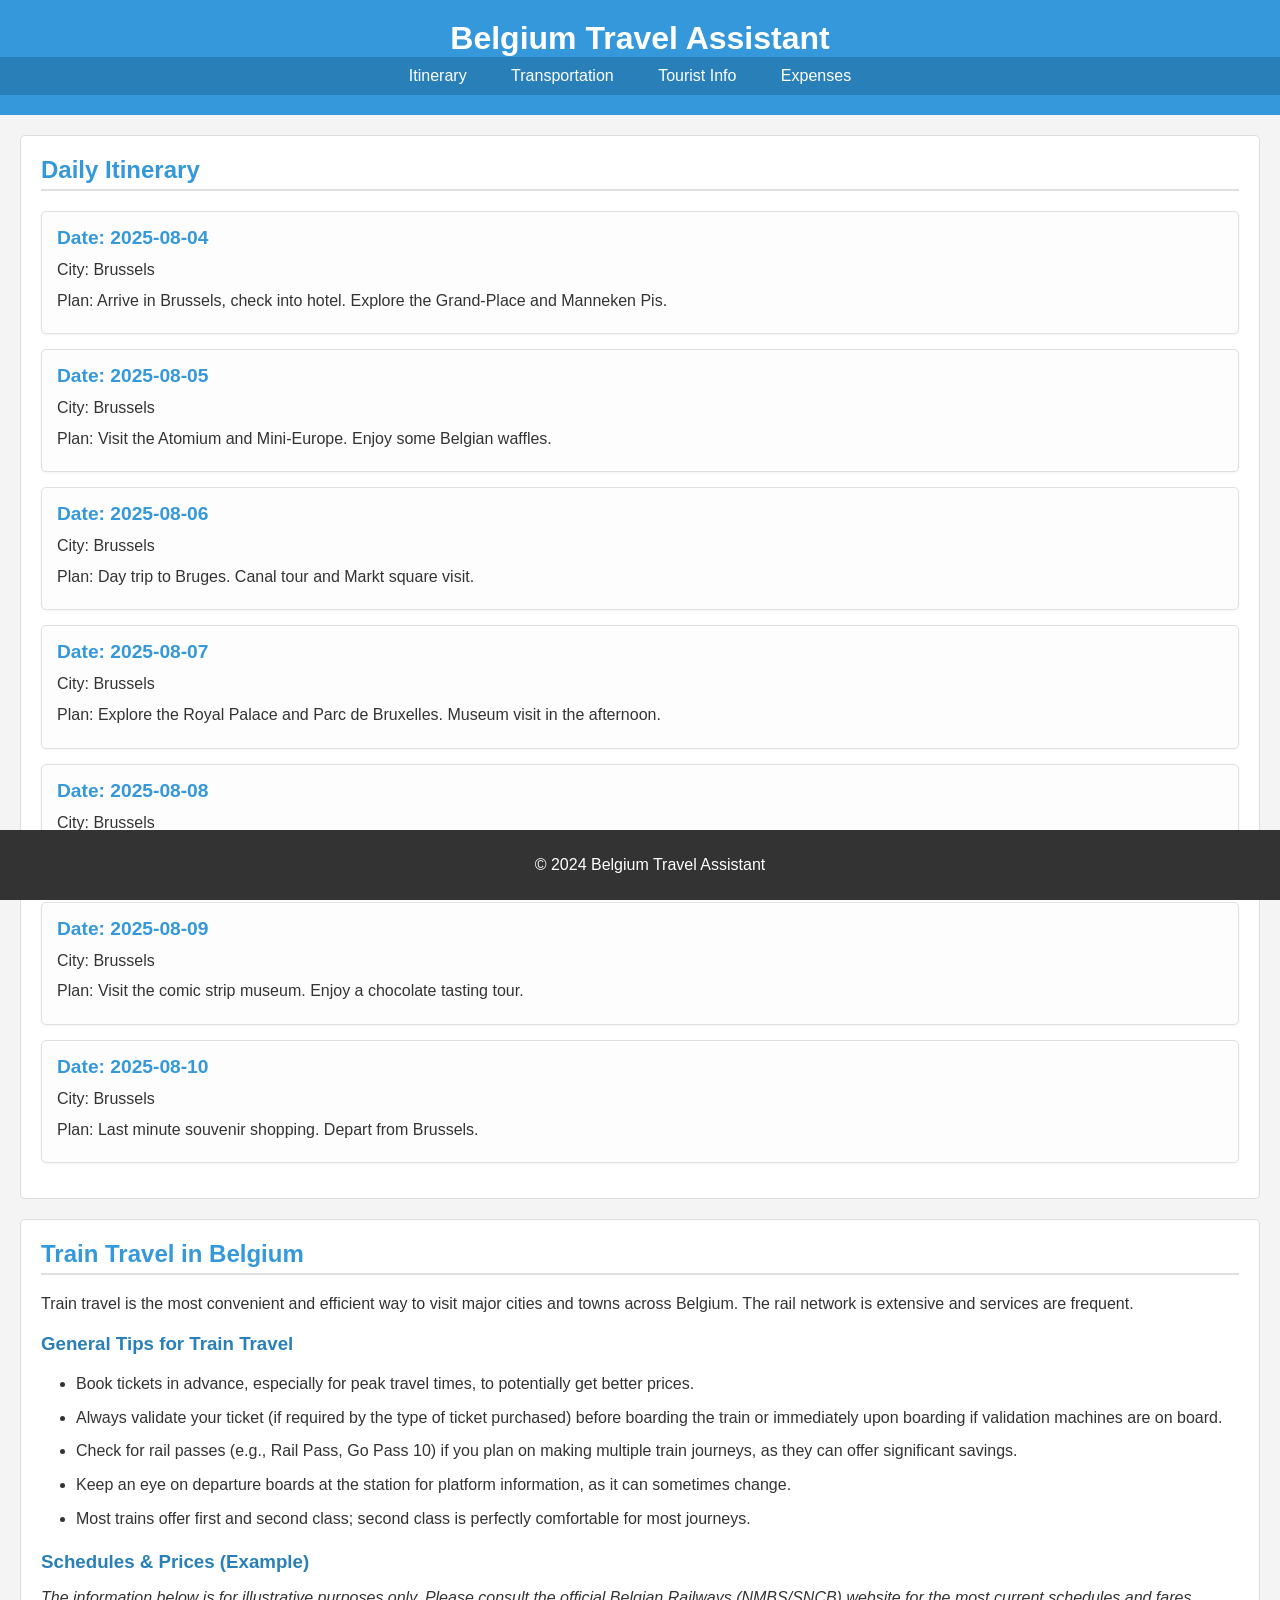
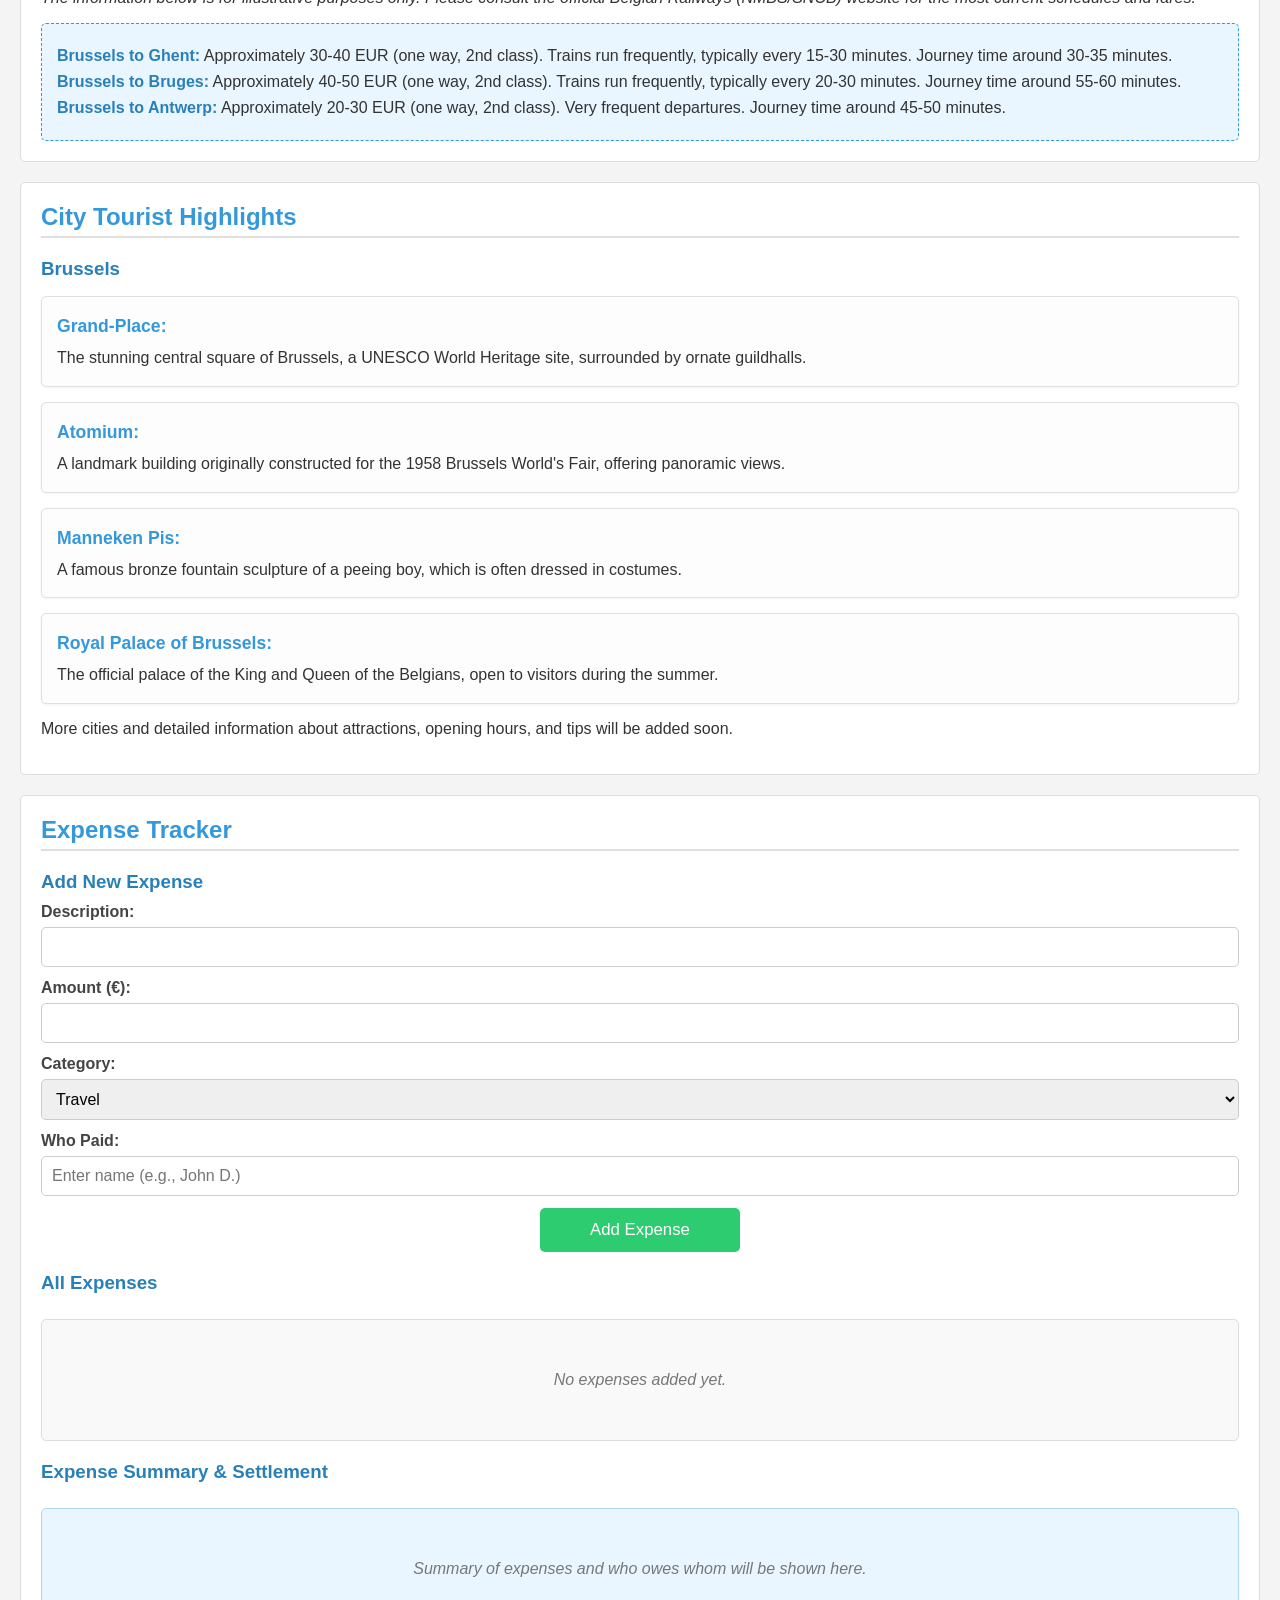
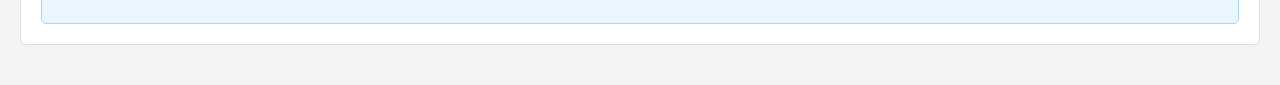
==== index.html @ 1b954955 "feat: Create initial Belgium travel assistant application This commit introduces a complete single-p" ====
<!DOCTYPE html>
<html lang="en">
<head>
    <meta charset="UTF-8">
    <meta name="viewport" content="width=device-width, initial-scale=1.0">
    <title>Belgium Travel Assistant</title>
    <link rel="stylesheet" href="style.css">
</head>
<body>
    <header>
        <h1>Belgium Travel Assistant</h1>
        <nav>
            <ul>
                <li><a href="#itinerary">Itinerary</a></li>
                <li><a href="#transportation">Transportation</a></li>
                <li><a href="#tourist-info">Tourist Info</a></li>
                <li><a href="#expenses">Expenses</a></li>
            </ul>
        </nav>
    </header>

    <main>
        <section id="itinerary">
            <h2>Daily Itinerary</h2>
            <div id="itinerary-content" aria-live="polite">
                <!-- Itinerary will be loaded here by JavaScript -->
            </div>
            <!-- <p>Placeholder for itinerary details.</p> -->
        </section>

        <section id="transportation">
            <h2>Train Travel in Belgium</h2>
            <p>Train travel is the most convenient and efficient way to visit major cities and towns across Belgium. The rail network is extensive and services are frequent.</p>

            <article>
                <h3>General Tips for Train Travel</h3>
                <ul>
                    <li>Book tickets in advance, especially for peak travel times, to potentially get better prices.</li>
                    <li>Always validate your ticket (if required by the type of ticket purchased) before boarding the train or immediately upon boarding if validation machines are on board.</li>
                    <li>Check for rail passes (e.g., Rail Pass, Go Pass 10) if you plan on making multiple train journeys, as they can offer significant savings.</li>
                    <li>Keep an eye on departure boards at the station for platform information, as it can sometimes change.</li>
                    <li>Most trains offer first and second class; second class is perfectly comfortable for most journeys.</li>
                </ul>
            </article>

            <article>
                <h3>Schedules & Prices (Example)</h3>
                <p><em>The information below is for illustrative purposes only. Please consult the official Belgian Railways (NMBS/SNCB) website for the most current schedules and fares.</em></p>
                <div class="example-schedule">
                    <p><strong>Brussels to Ghent:</strong> Approximately 30-40 EUR (one way, 2nd class). Trains run frequently, typically every 15-30 minutes. Journey time around 30-35 minutes.</p>
                    <p><strong>Brussels to Bruges:</strong> Approximately 40-50 EUR (one way, 2nd class). Trains run frequently, typically every 20-30 minutes. Journey time around 55-60 minutes.</p>
                    <p><strong>Brussels to Antwerp:</strong> Approximately 20-30 EUR (one way, 2nd class). Very frequent departures. Journey time around 45-50 minutes.</p>
                </div>
            </article>
        </section>

        <section id="tourist-info">
            <h2>City Tourist Highlights</h2>

            <article>
                <h3>Brussels</h3>
                <ul class="attractions-list">
                    <li><strong>Grand-Place:</strong> The stunning central square of Brussels, a UNESCO World Heritage site, surrounded by ornate guildhalls.</li>
                    <li><strong>Atomium:</strong> A landmark building originally constructed for the 1958 Brussels World's Fair, offering panoramic views.</li>
                    <li><strong>Manneken Pis:</strong> A famous bronze fountain sculpture of a peeing boy, which is often dressed in costumes.</li>
                    <li><strong>Royal Palace of Brussels:</strong> The official palace of the King and Queen of the Belgians, open to visitors during the summer.</li>
                </ul>
            </article>

            <p>More cities and detailed information about attractions, opening hours, and tips will be added soon.</p>
        </section>

        <section id="expenses">
            <h2>Expense Tracker</h2>

            <article>
                <h3>Add New Expense</h3>
                <form id="expense-form">
                    <div>
                        <label for="expense-description">Description:</label>
                        <input type="text" id="expense-description" name="expense-description" required>
                    </div>
                    <div>
                        <label for="expense-amount">Amount (&euro;):</label>
                        <input type="number" id="expense-amount" name="expense-amount" required step="0.01" min="0.01">
                    </div>
                    <div>
                        <label for="expense-category">Category:</label>
                        <select id="expense-category" name="expense-category">
                            <option value="Travel">Travel</option>
                            <option value="Meals">Meals</option>
                            <option value="Tickets">Tickets & Entry Fees</option>
                            <option value="Accommodation">Accommodation</option>
                            <option value="Souvenirs">Souvenirs</option>
                            <option value="Other">Other</option>
                        </select>
                    </div>
                    <div>
                        <label for="expense-paid-by">Who Paid:</label>
                        <input type="text" id="expense-paid-by" name="expense-paid-by" placeholder="Enter name (e.g., John D.)" required>
                    </div>
                    <button type="submit">Add Expense</button>
                </form>
            </article>

            <article>
                <h3>All Expenses</h3>
                <div id="expense-list" aria-live="polite">
                    <p>No expenses added yet.</p>
                    <!-- Expenses will be listed here by JavaScript -->
                </div>
            </article>

            <article>
                <h3>Expense Summary & Settlement</h3>
                <div id="expense-summary" aria-live="polite">
                    <p>Summary of expenses and who owes whom will be shown here.</p>
                    <!-- Summary will be calculated and displayed here by JavaScript -->
                </div>
            </article>
        </section>
    </main>

    <footer>
        <p>&copy; 2024 Belgium Travel Assistant</p>
    </footer>
    <script src="script.js" defer></script>
</body>
</html>
---- style.css ----
/* Basic styling for the Belgium Travel Assistant */

body {
    background-color: #f4f4f4;
    font-family: Arial, Helvetica, sans-serif;
    color: #333;
    margin: 0;
    padding: 0;
}

header {
    background-color: #3498db; /* A shade of blue */
    color: white;
    padding: 20px 0;
    text-align: center;
}

header h1 {
    margin: 0;
}

nav {
    background-color: #2980b9; /* A darker shade of blue */
    padding: 10px 0;
    text-align: center;
}

nav ul {
    list-style-type: none;
    margin: 0;
    padding: 0;
}

nav ul li {
    display: inline;
    margin-right: 20px;
}

nav ul li a {
    color: white;
    text-decoration: none;
    padding: 5px 10px;
}

nav ul li a:hover {
    background-color: #3498db;
    border-radius: 5px;
}

main {
    padding: 20px;
}

section {
    background-color: white;
    border: 1px solid #ddd;
    padding: 20px;
    margin-bottom: 20px;
    border-radius: 5px;
}

section h2 {
    color: #3498db;
    border-bottom: 2px solid #e0e0e0;
    padding-bottom: 5px;
    margin-top: 0; /* Remove default top margin for h2 in section */
}

section h3 {
    color: #2980b9; /* Slightly darker blue for sub-subheadings */
    margin-top: 20px;
    margin-bottom: 10px;
}

footer {
    text-align: center;
    padding: 10px;
    background-color: #333;
    color: white;
    position: fixed;
    bottom: 0;
    width: 100%;
}

/* =========================================
   Itinerary Section Styles
   ========================================= */

/* Styling for itinerary day (dynamically generated article) */
.itinerary-day { /* This class is applied to article elements by JS */
    border: 1px solid #e0e0e0;
    padding: 15px; /* Increased padding */
    margin-bottom: 15px; /* Increased margin */
    border-radius: 5px; /* Consistent with section radius */
    background-color: #fdfdfd; /* Slightly off-white */
    box-shadow: 0 1px 3px rgba(0,0,0,0.05); /* Subtle shadow */
}

.itinerary-day h3 { /* Date */
    color: #3498db; /* Theme blue */
    font-size: 1.2em; /* Slightly larger */
    margin-top: 0;
    margin-bottom: 8px; /* Space below date */
    border-bottom: none; /* Override general section h3 style if needed for this specific h3 */
}

.itinerary-day p { /* City and Description */
    margin: 5px 0;
    font-size: 1em; /* Standardized font size */
    line-height: 1.6; /* Improved readability */
}

/* =========================================
   Transportation Section Styles
   ========================================= */

#transportation ul { /* General tips list */
    list-style-type: disc;
    margin-left: 20px; /* Standard indent */
    padding-left: 15px; /* Padding for bullets */
}

#transportation ul li {
    margin-bottom: 8px;
    line-height: 1.6;
}

/* Example schedule box */
.example-schedule {
    background-color: #e9f5ff; /* Light blue background */
    border: 1px dashed #3498db; /* Dashed blue border */
    padding: 15px;
    margin-top: 15px; /* Consistent margin */
    border-radius: 5px; /* Consistent with section radius */
}

.example-schedule p {
    margin: 8px 0; /* More spacing for readability */
}

.example-schedule strong {
    color: #2980b9; /* Darker theme blue */
}

/* =========================================
   Tourist Information Section Styles
   ========================================= */

#tourist-info .attractions-list { /* UL element */
    list-style-type: none; /* Remove default bullets */
    padding-left: 0; /* Remove default padding */
}

/* Individual attraction item (LI element) */
#tourist-info .attractions-list li {
    background-color: #fdfdfd; /* Consistent with itinerary items */
    border: 1px solid #e0e0e0;
    padding: 15px; /* Increased padding */
    margin-bottom: 15px; /* Increased margin */
    border-radius: 5px; /* Consistent radius */
    line-height: 1.6;
    box-shadow: 0 1px 3px rgba(0,0,0,0.05); /* Subtle shadow */
}

#tourist-info .attractions-list li strong { /* Attraction name */
    color: #3498db; /* Theme blue for attraction names */
    display: block;
    margin-bottom: 5px;
    font-size: 1.1em; /* Slightly larger */
}

/* =========================================
   Expense Tracker Section Styles
   ========================================= */

/* Form styling */
#expense-form div { /* Wrapper for label + input */
    margin-bottom: 12px; /* Increased space between form fields */
}

#expense-form label {
    display: block;
    margin-bottom: 6px; /* Increased space below label */
    font-weight: bold;
    color: #444; /* Slightly darker for better contrast */
}

#expense-form input[type="text"],
#expense-form input[type="number"],
#expense-form select {
    width: 100%;
    padding: 10px;
    /* margin-bottom is handled by the parent div's margin-bottom */
    border: 1px solid #ccc;
    border-radius: 5px; /* Consistent radius */
    box-sizing: border-box;
    font-size: 1em;
}

#expense-form input[type="number"] {
    /* Specific for number input if needed, e.g. appearance for spinner */
}

#expense-form select {
    cursor: pointer;
}

#expense-form button[type="submit"] {
    background-color: #2ecc71; /* Green */
    color: white;
    padding: 12px 20px;
    border: none;
    border-radius: 5px; /* Consistent radius */
    cursor: pointer;
    font-size: 1.05em; /* Slightly larger */
    transition: background-color 0.2s ease-in-out;
    /* width: 100%; Full width handled by media query for smaller screens */
    display: block; /* Allows margin auto for centering if not full width */
    margin: 10px auto 0; /* Centering for larger screens, top margin */
    min-width: 200px; /* Minimum width for larger screens */
}

#expense-form button[type="submit"]:hover {
    background-color: #27ae60; /* Darker green */
}

/* Containers for expense list and summary (article > div) */
#expense-list, #expense-summary {
    padding: 15px;
    margin-top: 25px; /* Increased margin from form/previous section */
    border: 1px solid #ddd;
    border-radius: 5px; /* Consistent radius */
    background-color: #f9f9f9; /* Light grey background for these areas */
}

/* Placeholder text style (direct child p of the list/summary div) */
#expense-list > p:first-child,
#expense-summary > p:first-child {
    color: #777;
    font-style: italic;
    text-align: center; /* Center placeholder text */
    padding: 20px 0; /* Add some padding to placeholder */
}

/* Expense summary distinct styling */
#expense-summary {
    background-color: #e9f5ff; /* Light blue, distinct from list */
    border-color: #aed6f1; /* Softer blue for border */
}

/* Dynamically added expense items list (UL) */
.expenses-ul {
    list-style-type: none;
    padding-left: 0;
}

/* Individual expense item (LI) */
.expense-item { /* This class is applied to article elements (LI) by JS */
    background-color: #fff; /* White background for each item */
    border: 1px solid #e0e0e0;
    padding: 12px 15px; /* Adjusted padding */
    margin-bottom: 12px; /* Adjusted margin */
    border-radius: 5px; /* Consistent radius */
    display: flex;
    flex-direction: column; /* Stack header and body */
    box-shadow: 0 1px 3px rgba(0,0,0,0.05); /* Subtle shadow */
}

.expense-item:last-child {
    margin-bottom: 0; /* No margin for the last item in the list */
}

.expense-item-header {
    display: flex;
    justify-content: space-between; /* Puts description/category left, future buttons right */
    align-items: center; /* Vertically align items if they wrap */
    font-size: 1.05em; /* Slightly adjusted */
    margin-bottom: 8px; /* Space between header and body */
}

.expense-item-header .expense-description-category {
    flex-grow: 1; /* Allow text to take available space */
}
.expense-item-header .expense-description-category strong { /* Description */
    color: #333;
}
.expense-item-header .expense-description-category .category-tag { /* Category */
    font-size: 0.85em;
    color: #777;
    margin-left: 8px;
    background-color: #eee;
    padding: 2px 6px;
    border-radius: 3px;
}

/* Placeholder for delete button, not yet functional */
.expense-item-header .delete-btn-placeholder {
    background-color: #e74c3c;
    color: white;
    border: none;
    padding: 5px 8px;
    border-radius: 4px;
    font-size: 0.8em;
    cursor: pointer;
    margin-left: 10px; /* Space from the text content */
}
.expense-item-header .delete-btn-placeholder:hover {
    background-color: #c0392b;
}


.expense-item-body {
    display: flex;
    justify-content: space-between;
    font-size: 0.95em;
    color: #555;
}
.expense-item-body .amount { /* Amount span */
    font-weight: bold;
    color: #2c3e50; /* Darker, neutral color */
}
.expense-item-body .paid-by { /* Paid by span */
    /* Additional styling if needed */
}

/* Styling for summary section text elements */
#expense-summary p,
#expense-summary ul {
    margin-bottom: 10px; /* Consistent spacing for text blocks */
}
#expense-summary strong { /* General strong tags in summary, e.g., "Overall Total Expenses:" */
    color: #2980b9; /* Darker theme blue */
}

#expense-summary ul { /* Lists within summary (payers, settlement) */
    list-style-type: disc; /* Use disc for payer list and settlement */
    margin-left: 20px;
    padding-left: 15px; /* Padding for bullets */
}

#expense-summary ul li {
    margin-bottom: 6px; /* Spacing for list items */
}

.owed-amount {
    color: #27ae60; /* Green for owed */
    font-weight: bold;
}

/* =========================================
   General Element Styling (Body, Footer)
   ========================================= */
/* Basic body styling is at the top */
/* Footer styling is near the end */

/* =========================================
   Header and Navigation
   ========================================= */
/* Header and Nav styling are near the top */

/* =========================================
   Main Content & Sections
   ========================================= */
/* Main and Section general styling */

/* =========================================
   Media Queries for Basic Responsiveness
   ========================================= */

@media (max-width: 768px) {
    header h1 {
        font-size: 1.8em;
    }

    nav {
        padding: 10px;
    }

    nav ul li {
        display: block; /* Stack navigation links vertically */
        margin-right: 0;
        margin-bottom: 5px;
    }

    nav ul li a {
        display: block; /* Make links take full width for easier tapping */
        padding: 8px;
    }

    section {
        padding: 15px;
        margin-bottom: 15px;
    }

    #expense-form input[type="text"],
    #expense-form input[type="number"],
    #expense-form select,
    #expense-form button[type="submit"] {
        padding: 12px; /* Slightly larger padding for touch */
        font-size: 1em; /* Ensure font size is not too small on mobile */
    }

    #expense-form button[type="submit"] {
        width: 100%; /* Make button full width */
        margin-top: 10px; /* Add some space above full-width button */
    }

    /* Adjust flex direction for stacked items on mobile */
    .itinerary-day,
    .expense-item {
        flex-direction: column;
    }
    .expense-item-header,
    .expense-item-body {
        flex-direction: column; /* Stack content within expense items */
        align-items: flex-start;
    }

    .expense-item-header strong,
    .expense-item-body span,
    .itinerary-day h3,
    .itinerary-day p {
        margin-bottom: 5px; /* Space out stacked items */
    }
    .expense-item-header .expense-description-category .category-tag {
        display: inline-block;
        margin-top: 4px;
    }
}

@media (max-width: 480px) {
    body {
        font-size: 15px; /* Slightly smaller base font for very small devices */
    }

    header h1 {
        font-size: 1.5em;
    }

    section h2 {
        font-size: 1.3em;
    }

    section h3 {
        font-size: 1.1em;
    }

    #expense-form button[type="submit"] {
        padding: 10px 15px;
    }
}

.owes-amount {
    color: #c0392b; /* Red for owes */
    font-weight: bold;
}
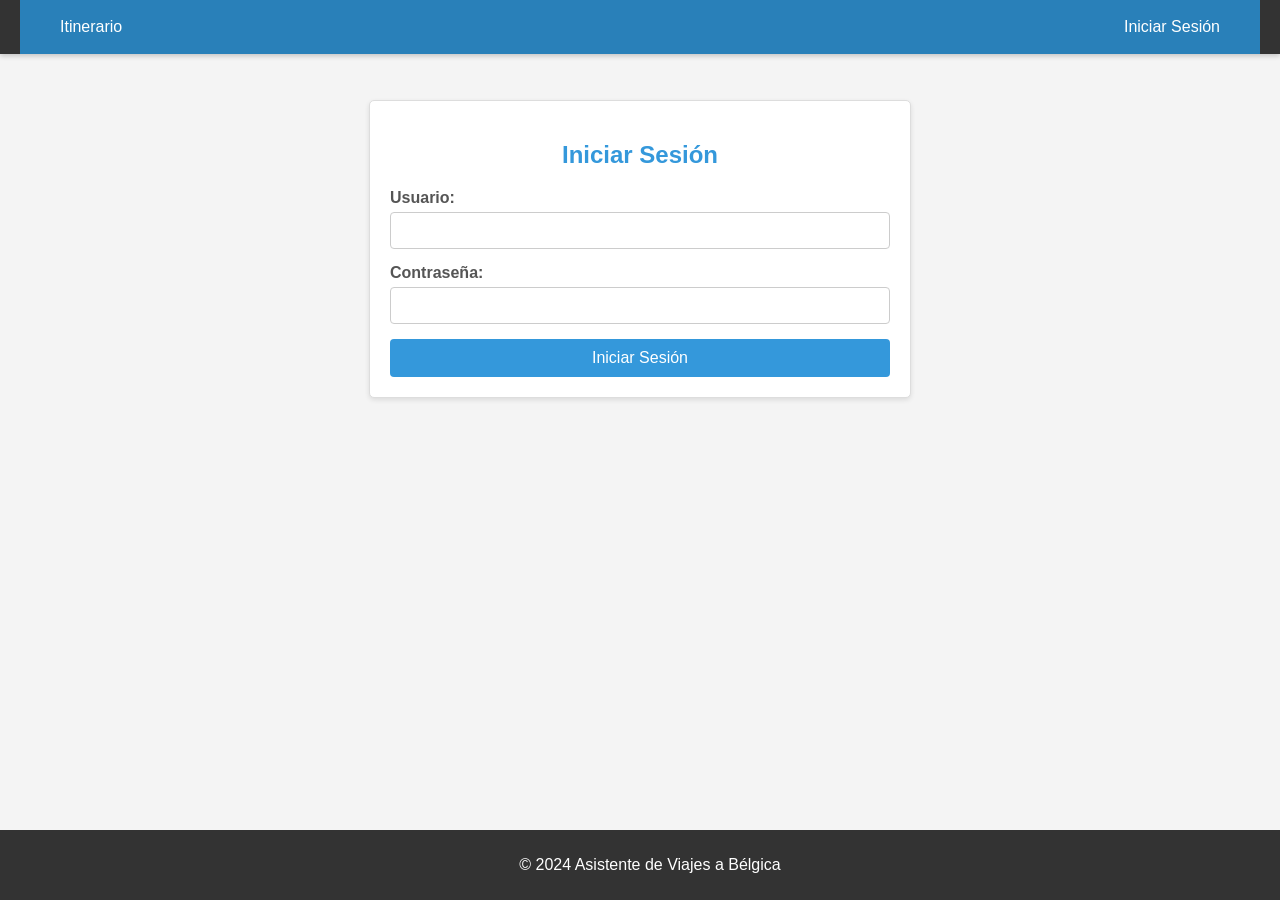
==== commit 460b1d4e: "feat: Implement comprehensive travel assistant features This commit introduces a major update to the" ====
--- a/index.html
+++ b/index.html
@@ -3,127 +3,82 @@
 <head>
     <meta charset="UTF-8">
     <meta name="viewport" content="width=device-width, initial-scale=1.0">
-    <title>Belgium Travel Assistant</title>
+    <title>Itinerario de Viaje a Bélgica</title>
     <link rel="stylesheet" href="style.css">
+    <script src="auth.js" defer></script>
 </head>
-<body>
+<body lang="es">
+    <div id="barra-navegacion-contenedor"></div>
+
     <header>
-        <h1>Belgium Travel Assistant</h1>
-        <nav>
-            <ul>
-                <li><a href="#itinerary">Itinerary</a></li>
-                <li><a href="#transportation">Transportation</a></li>
-                <li><a href="#tourist-info">Tourist Info</a></li>
-                <li><a href="#expenses">Expenses</a></li>
-            </ul>
-        </nav>
+        <h1>Asistente de Viajes a Bélgica</h1>
+        <!-- La navegación antigua se elimina/reemplaza por la dinámica -->
     </header>
 
     <main>
-        <section id="itinerary">
-            <h2>Daily Itinerary</h2>
-            <div id="itinerary-content" aria-live="polite">
-                <!-- Itinerary will be loaded here by JavaScript -->
+        <section id="contenido_itinerario_seccion">
+            <h2>Itinerario Diario</h2>
+            <div id="contenido_itinerario" aria-live="polite">
+                <!-- El itinerario se cargará aquí mediante JavaScript -->
             </div>
-            <!-- <p>Placeholder for itinerary details.</p> -->
         </section>
 
-        <section id="transportation">
-            <h2>Train Travel in Belgium</h2>
-            <p>Train travel is the most convenient and efficient way to visit major cities and towns across Belgium. The rail network is extensive and services are frequent.</p>
+        <section id="transporte_seccion">
+            <h2>Viajar en Tren por Bélgica</h2>
+            <p>Viajar en tren es la forma más cómoda y eficiente de visitar las principales ciudades y pueblos de Bélgica. La red ferroviaria es extensa y los servicios son frecuentes.</p>
 
             <article>
-                <h3>General Tips for Train Travel</h3>
+                <h3>Consejos Generales para Viajar en Tren</h3>
                 <ul>
-                    <li>Book tickets in advance, especially for peak travel times, to potentially get better prices.</li>
-                    <li>Always validate your ticket (if required by the type of ticket purchased) before boarding the train or immediately upon boarding if validation machines are on board.</li>
-                    <li>Check for rail passes (e.g., Rail Pass, Go Pass 10) if you plan on making multiple train journeys, as they can offer significant savings.</li>
-                    <li>Keep an eye on departure boards at the station for platform information, as it can sometimes change.</li>
-                    <li>Most trains offer first and second class; second class is perfectly comfortable for most journeys.</li>
+                    <li>Reserva los billetes con antelación, especialmente en temporada alta, para conseguir mejores precios.</li>
+                    <li>Valida siempre tu billete (si el tipo de billete lo requiere) antes de subir al tren o inmediatamente al subir si hay máquinas validadoras a bordo.</li>
+                    <li>Considera los pases de tren (por ejemplo, Rail Pass, Go Pass 10) si planeas hacer varios viajes, ya que pueden ofrecer ahorros significativos.</li>
+                    <li>Vigila los paneles de salidas en la estación para confirmar el andén, ya que a veces puede cambiar.</li>
+                    <li>La mayoría de los trenes ofrecen primera y segunda clase; la segunda clase es perfectamente cómoda para la mayoría de los trayectos.</li>
                 </ul>
             </article>
 
             <article>
-                <h3>Schedules & Prices (Example)</h3>
-                <p><em>The information below is for illustrative purposes only. Please consult the official Belgian Railways (NMBS/SNCB) website for the most current schedules and fares.</em></p>
-                <div class="example-schedule">
-                    <p><strong>Brussels to Ghent:</strong> Approximately 30-40 EUR (one way, 2nd class). Trains run frequently, typically every 15-30 minutes. Journey time around 30-35 minutes.</p>
-                    <p><strong>Brussels to Bruges:</strong> Approximately 40-50 EUR (one way, 2nd class). Trains run frequently, typically every 20-30 minutes. Journey time around 55-60 minutes.</p>
-                    <p><strong>Brussels to Antwerp:</strong> Approximately 20-30 EUR (one way, 2nd class). Very frequent departures. Journey time around 45-50 minutes.</p>
+                <h3>Horarios y Precios (Ejemplo)</h3>
+                <p><em>La información siguiente es solo orientativa. Por favor, consulta la web oficial de los Ferrocarriles Belgas (NMBS/SNCB) para horarios y tarifas actualizadas.</em></p>
+                <div class="example-schedule"> <!-- Mantengo esta clase en inglés por si está muy usada en CSS y JS, se puede cambiar luego -->
+                    <p><strong>Bruselas a Gante:</strong> Aproximadamente 30-40 EUR (ida, 2ª clase). Salidas frecuentes, cada 15-30 minutos. Duración del viaje: unos 30-35 minutos.</p>
+                    <p><strong>Bruselas a Brujas:</strong> Aproximadamente 40-50 EUR (ida, 2ª clase). Salidas frecuentes, cada 20-30 minutos. Duración del viaje: unos 55-60 minutos.</p>
+                    <p><strong>Bruselas a Amberes:</strong> Aproximadamente 20-30 EUR (ida, 2ª clase). Salidas muy frecuentes. Duración del viaje: unos 45-50 minutos.</p>
                 </div>
             </article>
         </section>
 
-        <section id="tourist-info">
-            <h2>City Tourist Highlights</h2>
+        <section id="info_turistica_seccion">
+            <h2>Principales Atracciones Turísticas por Ciudad</h2>
 
             <article>
-                <h3>Brussels</h3>
-                <ul class="attractions-list">
-                    <li><strong>Grand-Place:</strong> The stunning central square of Brussels, a UNESCO World Heritage site, surrounded by ornate guildhalls.</li>
-                    <li><strong>Atomium:</strong> A landmark building originally constructed for the 1958 Brussels World's Fair, offering panoramic views.</li>
-                    <li><strong>Manneken Pis:</strong> A famous bronze fountain sculpture of a peeing boy, which is often dressed in costumes.</li>
-                    <li><strong>Royal Palace of Brussels:</strong> The official palace of the King and Queen of the Belgians, open to visitors during the summer.</li>
+                <h3>Bruselas</h3>
+                <ul class="attractions-list"> <!-- Mantengo esta clase, se puede cambiar luego -->
+                    <li><strong>Grand-Place:</strong> La impresionante plaza central de Bruselas, Patrimonio de la Humanidad por la UNESCO, rodeada de ornamentados edificios gremiales.</li>
+                    <li><strong>Atomium:</strong> Emblemático edificio construido para la Exposición Universal de Bruselas de 1958, que ofrece vistas panorámicas.</li>
+                    <li><strong>Manneken Pis:</strong> Famosa escultura de bronce de un niño orinando, que a menudo se viste con diversos atuendos.</li>
+                    <li><strong>Palacio Real de Bruselas:</strong> El palacio oficial de los Reyes de los Belgas, abierto al público durante el verano.</li>
                 </ul>
             </article>
 
-            <p>More cities and detailed information about attractions, opening hours, and tips will be added soon.</p>
-        </section>
-
-        <section id="expenses">
-            <h2>Expense Tracker</h2>
-
-            <article>
-                <h3>Add New Expense</h3>
-                <form id="expense-form">
-                    <div>
-                        <label for="expense-description">Description:</label>
-                        <input type="text" id="expense-description" name="expense-description" required>
-                    </div>
-                    <div>
-                        <label for="expense-amount">Amount (&euro;):</label>
-                        <input type="number" id="expense-amount" name="expense-amount" required step="0.01" min="0.01">
-                    </div>
-                    <div>
-                        <label for="expense-category">Category:</label>
-                        <select id="expense-category" name="expense-category">
-                            <option value="Travel">Travel</option>
-                            <option value="Meals">Meals</option>
-                            <option value="Tickets">Tickets & Entry Fees</option>
-                            <option value="Accommodation">Accommodation</option>
-                            <option value="Souvenirs">Souvenirs</option>
-                            <option value="Other">Other</option>
-                        </select>
-                    </div>
-                    <div>
-                        <label for="expense-paid-by">Who Paid:</label>
-                        <input type="text" id="expense-paid-by" name="expense-paid-by" placeholder="Enter name (e.g., John D.)" required>
-                    </div>
-                    <button type="submit">Add Expense</button>
-                </form>
-            </article>
-
-            <article>
-                <h3>All Expenses</h3>
-                <div id="expense-list" aria-live="polite">
-                    <p>No expenses added yet.</p>
-                    <!-- Expenses will be listed here by JavaScript -->
-                </div>
-            </article>
-
-            <article>
-                <h3>Expense Summary & Settlement</h3>
-                <div id="expense-summary" aria-live="polite">
-                    <p>Summary of expenses and who owes whom will be shown here.</p>
-                    <!-- Summary will be calculated and displayed here by JavaScript -->
-                </div>
-            </article>
+            <p>Próximamente se añadirán más ciudades e información detallada sobre atracciones, horarios y consejos.</p>
         </section>
     </main>
 
     <footer>
-        <p>&copy; 2024 Belgium Travel Assistant</p>
+        <p>&copy; 2024 Asistente de Viajes a Bélgica</p>
     </footer>
     <script src="script.js" defer></script>
+
+    <!-- Modal para Descripción de Sitios Turísticos -->
+    <div id="modal_descripcion_sitio" class="modal-descripcion" style="display:none;">
+        <div class="modal-descripcion-contenido">
+            <h3 id="modal_titulo_sitio"></h3>
+            <p id="modal_texto_descripcion"></p>
+            <button id="boton_escuchar_descripcion">Escuchar Descripción</button>
+            <button id="boton_cerrar_modal_descripcion">Cerrar</button>
+        </div>
+    </div>
 </body>
 </html>
--- a/style.css
+++ b/style.css
@@ -6,8 +6,59 @@
     color: #333;
     margin: 0;
     padding: 0;
-}
-
+    padding-top: 60px; /* Ajustar según la altura de la barra de navegación fija */
+}
+
+/* =========================================
+   Barra de Navegación Principal (Dinámica)
+   ========================================= */
+#barra-navegacion-contenedor {
+    position: fixed;
+    top: 0;
+    left: 0;
+    width: 100%;
+    z-index: 1000;
+    background-color: #333;
+    box-shadow: 0 2px 5px rgba(0,0,0,0.2);
+}
+
+.navbar-principal {
+    display: flex;
+    justify-content: space-between;
+    align-items: center;
+    padding: 10px 20px;
+    max-width: 1200px;
+    margin: 0 auto;
+}
+
+.navbar-principal a,
+.navbar-principal .navbar-boton-logout {
+    color: white;
+    text-decoration: none;
+    padding: 8px 15px;
+    margin: 0 5px;
+    border-radius: 4px;
+    transition: background-color 0.3s ease;
+    border: none; /* Para el botón logout */
+    background: none; /* Para el botón logout */
+    cursor: pointer; /* Para el botón logout */
+    font-family: inherit;
+    font-size: inherit;
+}
+
+.navbar-principal a:hover,
+.navbar-principal .navbar-boton-logout:hover {
+    background-color: #555;
+}
+
+.navbar-usuario {
+    color: #e0e0e0;
+    margin-right: 15px;
+    font-size: 0.9em;
+}
+
+
+/* Estilos para la cabecera antigua (si aún se usa o como referencia) */
 header {
     background-color: #3498db; /* A shade of blue */
     color: white;
@@ -114,13 +165,13 @@
    Transportation Section Styles
    ========================================= */
 
-#transportation ul { /* General tips list */
+#transporte_seccion ul { /* General tips list */
     list-style-type: disc;
     margin-left: 20px; /* Standard indent */
     padding-left: 15px; /* Padding for bullets */
 }
 
-#transportation ul li {
+#transporte_seccion ul li {
     margin-bottom: 8px;
     line-height: 1.6;
 }
@@ -146,13 +197,13 @@
    Tourist Information Section Styles
    ========================================= */
 
-#tourist-info .attractions-list { /* UL element */
+#info_turistica_seccion .attractions-list { /* UL element */
     list-style-type: none; /* Remove default bullets */
     padding-left: 0; /* Remove default padding */
 }
 
 /* Individual attraction item (LI element) */
-#tourist-info .attractions-list li {
+#info_turistica_seccion .attractions-list li {
     background-color: #fdfdfd; /* Consistent with itinerary items */
     border: 1px solid #e0e0e0;
     padding: 15px; /* Increased padding */
@@ -162,7 +213,7 @@
     box-shadow: 0 1px 3px rgba(0,0,0,0.05); /* Subtle shadow */
 }
 
-#tourist-info .attractions-list li strong { /* Attraction name */
+#info_turistica_seccion .attractions-list li strong { /* Attraction name */
     color: #3498db; /* Theme blue for attraction names */
     display: block;
     margin-bottom: 5px;
@@ -170,121 +221,119 @@
 }
 
 /* =========================================
-   Expense Tracker Section Styles
+   Sección de Gastos (gastos.html)
    ========================================= */
 
-/* Form styling */
-#expense-form div { /* Wrapper for label + input */
-    margin-bottom: 12px; /* Increased space between form fields */
-}
-
-#expense-form label {
+/* Estilo del formulario */
+#gasto_formulario div { /* Contenedor para etiqueta + input */
+    margin-bottom: 12px; /* Espacio incrementado entre campos */
+}
+
+#gasto_formulario label {
     display: block;
-    margin-bottom: 6px; /* Increased space below label */
+    margin-bottom: 6px; /* Espacio incrementado bajo la etiqueta */
     font-weight: bold;
-    color: #444; /* Slightly darker for better contrast */
-}
-
-#expense-form input[type="text"],
-#expense-form input[type="number"],
-#expense-form select {
+    color: #444; /* Ligeramente más oscuro para mejor contraste */
+}
+
+#gasto_formulario input[type="text"],
+#gasto_formulario input[type="number"],
+#gasto_formulario select {
     width: 100%;
     padding: 10px;
-    /* margin-bottom is handled by the parent div's margin-bottom */
     border: 1px solid #ccc;
-    border-radius: 5px; /* Consistent radius */
+    border-radius: 5px; /* Radio consistente */
     box-sizing: border-box;
     font-size: 1em;
 }
 
-#expense-form input[type="number"] {
-    /* Specific for number input if needed, e.g. appearance for spinner */
-}
-
-#expense-form select {
+#gasto_formulario input[type="number"] {
+    /* Específico para input numérico si es necesario */
+}
+
+#gasto_formulario select {
     cursor: pointer;
 }
 
-#expense-form button[type="submit"] {
-    background-color: #2ecc71; /* Green */
+#gasto_formulario button[type="submit"] {
+    background-color: #2ecc71; /* Verde */
     color: white;
     padding: 12px 20px;
     border: none;
-    border-radius: 5px; /* Consistent radius */
+    border-radius: 5px; /* Radio consistente */
     cursor: pointer;
-    font-size: 1.05em; /* Slightly larger */
+    font-size: 1.05em; /* Ligeramente más grande */
     transition: background-color 0.2s ease-in-out;
-    /* width: 100%; Full width handled by media query for smaller screens */
-    display: block; /* Allows margin auto for centering if not full width */
-    margin: 10px auto 0; /* Centering for larger screens, top margin */
-    min-width: 200px; /* Minimum width for larger screens */
-}
-
-#expense-form button[type="submit"]:hover {
-    background-color: #27ae60; /* Darker green */
-}
-
-/* Containers for expense list and summary (article > div) */
-#expense-list, #expense-summary {
+    display: block;
+    margin: 10px auto 0;
+    min-width: 200px;
+}
+
+#gasto_formulario button[type="submit"]:hover {
+    background-color: #27ae60; /* Verde más oscuro */
+}
+
+/* Contenedores para lista y resumen de gastos */
+#lista_gastos, #resumen_gastos {
     padding: 15px;
-    margin-top: 25px; /* Increased margin from form/previous section */
+    margin-top: 25px; /* Margen incrementado desde el formulario/sección previa */
     border: 1px solid #ddd;
-    border-radius: 5px; /* Consistent radius */
-    background-color: #f9f9f9; /* Light grey background for these areas */
-}
-
-/* Placeholder text style (direct child p of the list/summary div) */
-#expense-list > p:first-child,
-#expense-summary > p:first-child {
+    border-radius: 5px; /* Radio consistente */
+    background-color: #f9f9f9; /* Fondo gris claro para estas áreas */
+}
+
+/* Estilo del texto placeholder */
+#lista_gastos > p:first-child,
+#resumen_gastos > p:first-child {
     color: #777;
     font-style: italic;
-    text-align: center; /* Center placeholder text */
-    padding: 20px 0; /* Add some padding to placeholder */
-}
-
-/* Expense summary distinct styling */
-#expense-summary {
-    background-color: #e9f5ff; /* Light blue, distinct from list */
-    border-color: #aed6f1; /* Softer blue for border */
-}
-
-/* Dynamically added expense items list (UL) */
-.expenses-ul {
+    text-align: center; /* Centrar texto placeholder */
+    padding: 20px 0; /* Añadir algo de padding */
+}
+
+/* Estilo distintivo para resumen de gastos */
+#resumen_gastos {
+    background-color: #e9f5ff; /* Azul claro, distinto de la lista */
+    border-color: #aed6f1; /* Azul más suave para el borde */
+}
+
+/* Lista de gastos añadidos dinámicamente (UL) */
+.gastos_ul { /* Anteriormente .expenses-ul */
     list-style-type: none;
     padding-left: 0;
 }
 
-/* Individual expense item (LI) */
-.expense-item { /* This class is applied to article elements (LI) by JS */
-    background-color: #fff; /* White background for each item */
+/* Ítem individual de gasto (LI) */
+.gasto_item { /* Anteriormente .expense-item */
+    background-color: #fff; /* Fondo blanco para cada ítem */
     border: 1px solid #e0e0e0;
-    padding: 12px 15px; /* Adjusted padding */
-    margin-bottom: 12px; /* Adjusted margin */
-    border-radius: 5px; /* Consistent radius */
+    padding: 12px 15px; /* Padding ajustado */
+    margin-bottom: 12px; /* Margen ajustado */
+    border-radius: 5px; /* Radio consistente */
     display: flex;
-    flex-direction: column; /* Stack header and body */
-    box-shadow: 0 1px 3px rgba(0,0,0,0.05); /* Subtle shadow */
-}
-
-.expense-item:last-child {
-    margin-bottom: 0; /* No margin for the last item in the list */
-}
-
-.expense-item-header {
+    flex-direction: column; /* Apilar cabecera y cuerpo */
+    box-shadow: 0 1px 3px rgba(0,0,0,0.05); /* Sombra sutil */
+}
+
+.gasto_item:last-child {
+    margin-bottom: 0; /* Sin margen para el último ítem */
+}
+
+.gasto_item-cabecera { /* Anteriormente .expense-item-header */
     display: flex;
-    justify-content: space-between; /* Puts description/category left, future buttons right */
-    align-items: center; /* Vertically align items if they wrap */
-    font-size: 1.05em; /* Slightly adjusted */
-    margin-bottom: 8px; /* Space between header and body */
-}
-
-.expense-item-header .expense-description-category {
-    flex-grow: 1; /* Allow text to take available space */
-}
-.expense-item-header .expense-description-category strong { /* Description */
+    justify-content: space-between;
+    align-items: center;
+    font-size: 1.05em;
+    margin-bottom: 8px;
+}
+
+.gasto_item-cabecera .descripcion_categoria_gasto { /* Anteriormente .expense-description-category */
+    flex-grow: 1;
+}
+.gasto_item-cabecera .descripcion_categoria_gasto strong { /* Descripción */
     color: #333;
 }
-.expense-item-header .expense-description-category .category-tag { /* Category */
+.gasto_item-cabecera .descripcion_categoria_gasto .etiqueta_categoria { /* Anteriormente .category-tag */
     font-size: 0.85em;
     color: #777;
     margin-left: 8px;
@@ -293,8 +342,8 @@
     border-radius: 3px;
 }
 
-/* Placeholder for delete button, not yet functional */
-.expense-item-header .delete-btn-placeholder {
+/* Placeholder para botón de eliminar */
+.gasto_item-cabecera .placeholder_boton_eliminar { /* Anteriormente .delete-btn-placeholder */
     background-color: #e74c3c;
     color: white;
     border: none;
@@ -302,49 +351,445 @@
     border-radius: 4px;
     font-size: 0.8em;
     cursor: pointer;
-    margin-left: 10px; /* Space from the text content */
-}
-.expense-item-header .delete-btn-placeholder:hover {
+    margin-left: 10px;
+}
+.gasto_item-cabecera .placeholder_boton_eliminar:hover {
     background-color: #c0392b;
 }
 
-
-.expense-item-body {
+.gasto_item_contenido { /* Nuevo div para agrupar contenido textual */
+    flex-grow: 1; /* Permite que este div ocupe el espacio, empujando los botones a la derecha si .gasto_item es flex row */
+}
+
+.gasto_item_acciones {
+    display: flex;
+    flex-direction: column; /* Apila botones verticalmente por defecto */
+    align-items: flex-end; /* Alinea botones a la derecha si están en columna */
+    margin-top: 10px;
+}
+
+.gasto_item_acciones button {
+    padding: 5px 10px;
+    font-size: 0.85em;
+    margin-bottom: 5px; /* Espacio entre botones si están en columna */
+    min-width: 80px; /* Ancho mínimo para botones */
+    cursor: pointer;
+    border-radius: 4px;
+    border: 1px solid transparent;
+}
+.gasto_item_acciones button:last-child {
+    margin-bottom: 0;
+}
+
+.boton_editar_gasto {
+    background-color: #f0ad4e; /* Naranja */
+    color: white;
+    border-color: #eea236;
+}
+.boton_editar_gasto:hover {
+    background-color: #ec971f;
+}
+
+.boton_eliminar_gasto {
+    background-color: #d9534f; /* Rojo */
+    color: white;
+    border-color: #d43f3a;
+}
+.boton_eliminar_gasto:hover {
+    background-color: #c9302c;
+}
+
+
+.gasto_item-cuerpo { /* Anteriormente .expense-item-body */
     display: flex;
     justify-content: space-between;
     font-size: 0.95em;
     color: #555;
 }
-.expense-item-body .amount { /* Amount span */
+.gasto_item-cuerpo .cantidad { /* Span de cantidad */
     font-weight: bold;
-    color: #2c3e50; /* Darker, neutral color */
-}
-.expense-item-body .paid-by { /* Paid by span */
-    /* Additional styling if needed */
-}
-
-/* Styling for summary section text elements */
-#expense-summary p,
-#expense-summary ul {
-    margin-bottom: 10px; /* Consistent spacing for text blocks */
-}
-#expense-summary strong { /* General strong tags in summary, e.g., "Overall Total Expenses:" */
-    color: #2980b9; /* Darker theme blue */
-}
-
-#expense-summary ul { /* Lists within summary (payers, settlement) */
-    list-style-type: disc; /* Use disc for payer list and settlement */
+    color: #2c3e50; /* Color más oscuro, neutral */
+}
+.gasto_item-cuerpo .pagado_por { /* Span de pagado_por */
+    /* Estilo adicional si es necesario */
+}
+
+/* Estilo para elementos de texto en sección de resumen */
+#resumen_gastos p,
+#resumen_gastos ul {
+    margin-bottom: 10px; /* Espaciado consistente */
+}
+#resumen_gastos strong { /* Etiquetas strong generales en resumen */
+    color: #2980b9; /* Azul temático más oscuro */
+}
+
+#resumen_gastos ul { /* Listas dentro de resumen (pagadores, liquidación) */
+    list-style-type: disc;
     margin-left: 20px;
-    padding-left: 15px; /* Padding for bullets */
-}
-
-#expense-summary ul li {
-    margin-bottom: 6px; /* Spacing for list items */
+    padding-left: 15px; /* Padding para viñetas */
+}
+
+#resumen_gastos ul li {
+    margin-bottom: 6px; /* Espaciado para ítems de lista */
 }
 
 .owed-amount {
     color: #27ae60; /* Green for owed */
     font-weight: bold;
+}
+
+/* =========================================
+   Estilos para Diseñador de Itinerarios (disenar_itinerario.html)
+   ========================================= */
+
+/* Estilos para Modal de Descripción de Sitios y Botones de Atracción - Añadido antes de diseñador */
+.boton_atraccion {
+    background: none;
+    border: none;
+    color: #007bff; /* Color de enlace azul */
+    text-decoration: underline;
+    cursor: pointer;
+    padding: 2px 5px;
+    font-size: inherit;
+    font-family: inherit;
+    text-align: left;
+    display: inline;
+}
+
+.boton_atraccion:hover {
+    color: #0056b3; /* Azul más oscuro al pasar el ratón */
+}
+
+.modal-descripcion {
+    position: fixed;
+    top: 0;
+    left: 0;
+    width: 100%;
+    height: 100%;
+    background-color: rgba(0,0,0,0.6);
+    display: flex; /* Cambiado de none a flex para controlar con opacity/visibility */
+    justify-content: center;
+    align-items: center;
+    z-index: 2000;
+    opacity: 0;
+    visibility: hidden;
+    transition: opacity 0.3s ease, visibility 0s linear 0.3s;
+}
+
+.modal-descripcion[style*="display: flex"] { /* Estilo cuando está visible */
+    opacity: 1;
+    visibility: visible;
+    transition: opacity 0.3s ease;
+}
+
+.modal-descripcion-contenido {
+    background-color: white;
+    padding: 25px 30px;
+    border-radius: 8px;
+    text-align: left;
+    max-width: 550px;
+    width: 90%;
+    box-shadow: 0 5px 15px rgba(0,0,0,0.3);
+    transform: scale(0.95); /* Efecto de escala para la aparición */
+    transition: transform 0.3s ease;
+}
+
+.modal-descripcion[style*="display: flex"] .modal-descripcion-contenido {
+    transform: scale(1);
+}
+
+.modal-descripcion-contenido h3 {
+    margin-top: 0;
+    color: #3498db;
+    margin-bottom: 15px;
+    font-size: 1.6em;
+}
+
+.modal-descripcion-contenido p {
+    margin-bottom: 20px;
+    line-height: 1.6;
+    color: #555;
+}
+
+.modal-descripcion-contenido button {
+    padding: 10px 15px;
+    margin-right: 10px;
+    border: none;
+    border-radius: 4px;
+    cursor: pointer;
+    font-size: 0.95em;
+    transition: background-color 0.2s ease;
+}
+.modal-descripcion-contenido button:last-child {
+    margin-right: 0;
+}
+
+#boton_escuchar_descripcion {
+    background-color: #2ecc71;
+    color: white;
+}
+#boton_escuchar_descripcion:hover {
+    background-color: #27ae60;
+}
+
+#boton_cerrar_modal_descripcion {
+    background-color: #e74c3c;
+    color: white;
+}
+#boton_cerrar_modal_descripcion:hover {
+    background-color: #c0392b;
+}
+/* Fin de estilos para Modal */
+
+
+#diseno_itinerario_seccion {
+    max-width: 800px;
+    margin: 20px auto;
+    padding: 20px;
+}
+
+#formulario_nuevo_dia,
+#vista_previa_seccion {
+    background-color: #fff;
+    padding: 20px;
+    margin-bottom: 20px;
+    border: 1px solid #ddd;
+    border-radius: 5px;
+    box-shadow: 0 2px 5px rgba(0,0,0,0.05);
+}
+
+#formulario_diseno_itinerario div {
+    margin-bottom: 15px;
+}
+
+#formulario_diseno_itinerario label {
+    display: block;
+    margin-bottom: 5px;
+    font-weight: bold;
+    color: #555;
+}
+
+#formulario_diseno_itinerario input[type="text"],
+#formulario_diseno_itinerario textarea {
+    width: 100%;
+    padding: 10px;
+    border: 1px solid #ccc;
+    border-radius: 4px;
+    box-sizing: border-box;
+    font-family: inherit;
+    font-size: 1em;
+}
+
+#formulario_diseno_itinerario textarea {
+    resize: vertical; /* Permitir redimensionar verticalmente */
+}
+
+#formulario_diseno_itinerario button[type="submit"] {
+    background-color: #5cb85c; /* Verde para agregar */
+    color: white;
+    padding: 10px 15px;
+    border: none;
+    border-radius: 4px;
+    cursor: pointer;
+    font-size: 1em;
+    transition: background-color 0.2s ease;
+}
+
+#formulario_diseno_itinerario button[type="submit"]:hover {
+    background-color: #4cae4c; /* Verde más oscuro */
+}
+
+#vista_previa_itinerario_diseñado .dia-itinerario-diseñado-item {
+    border: 1px solid #e0e0e0;
+    padding: 15px;
+    margin-bottom: 15px;
+    border-radius: 5px;
+    background-color: #fdfdfd;
+}
+
+#vista_previa_itinerario_diseñado .dia-itinerario-diseñado-item h3 {
+    color: #3498db;
+    margin-top: 0;
+    margin-bottom: 10px;
+    font-size: 1.3em;
+}
+#vista_previa_itinerario_diseñado .dia-itinerario-diseñado-item h4 {
+    font-size: 1.1em;
+    color: #555;
+    margin-top: 10px;
+    margin-bottom: 5px;
+}
+
+
+#vista_previa_itinerario_diseñado .dia-itinerario-diseñado-item p {
+    margin: 5px 0 10px 0;
+    line-height: 1.6;
+}
+#vista_previa_itinerario_diseñado .dia-itinerario-diseñado-item ul {
+    list-style-type: disc;
+    margin-left: 20px;
+    padding-left: 15px;
+}
+#vista_previa_itinerario_diseñado .dia-itinerario-diseñado-item ul li {
+    margin-bottom: 4px;
+}
+
+
+#vista_previa_itinerario_diseñado .botones-dia {
+    margin-top: 10px;
+    text-align: right;
+}
+
+#vista_previa_itinerario_diseñado .botones-dia button {
+    padding: 6px 12px;
+    margin-left: 10px;
+    border-radius: 4px;
+    border: 1px solid transparent;
+    cursor: pointer;
+    font-size: 0.9em;
+}
+
+#vista_previa_itinerario_diseñado .boton-editar-dia {
+    background-color: #f0ad4e; /* Naranja para editar */
+    color: white;
+    border-color: #eea236;
+}
+#vista_previa_itinerario_diseñado .boton-editar-dia:hover {
+    background-color: #ec971f;
+}
+
+#vista_previa_itinerario_diseñado .boton-eliminar-dia {
+    background-color: #d9534f; /* Rojo para eliminar */
+    color: white;
+    border-color: #d43f3a;
+}
+#vista_previa_itinerario_diseñado .boton-eliminar-dia:hover {
+    background-color: #c9302c;
+}
+
+
+/* =========================================
+   Estilos para Login y Perfil
+   ========================================= */
+
+#login_seccion,
+#perfil_seccion {
+    max-width: 500px;
+    margin: 20px auto;
+    padding: 20px;
+    background-color: #fff;
+    border: 1px solid #ddd;
+    border-radius: 5px;
+    box-shadow: 0 2px 5px rgba(0,0,0,0.1);
+}
+
+#login_seccion h1,
+#perfil_seccion h1,
+#perfil_seccion h2 {
+    text-align: center;
+    color: #3498db;
+    margin-bottom: 20px;
+}
+
+#perfil_seccion article {
+    margin-bottom: 30px;
+    padding-bottom: 20px;
+    border-bottom: 1px solid #eee;
+}
+#perfil_seccion article:last-of-type {
+    border-bottom: none;
+    margin-bottom: 0;
+    padding-bottom: 0;
+}
+
+
+#login_formulario div,
+#cambiar_username_formulario div,
+#cambiar_password_formulario div {
+    margin-bottom: 15px;
+}
+
+#login_formulario label,
+#cambiar_username_formulario label,
+#cambiar_password_formulario label {
+    display: block;
+    margin-bottom: 5px;
+    font-weight: bold;
+    color: #555;
+}
+
+#login_formulario input[type="text"],
+#login_formulario input[type="password"],
+#cambiar_username_formulario input[type="text"],
+#cambiar_username_formulario input[type="password"],
+#cambiar_password_formulario input[type="password"] {
+    width: 100%;
+    padding: 10px;
+    border: 1px solid #ccc;
+    border-radius: 4px;
+    box-sizing: border-box;
+}
+
+#login_formulario button[type="submit"],
+#cambiar_username_formulario button[type="submit"],
+#cambiar_password_formulario button[type="submit"],
+#boton_logout {
+    background-color: #3498db;
+    color: white;
+    padding: 10px 15px;
+    border: none;
+    border-radius: 4px;
+    cursor: pointer;
+    font-size: 1em;
+    display: block;
+    width: 100%;
+    margin-top: 10px;
+    transition: background-color 0.2s ease;
+}
+
+#login_formulario button[type="submit"]:hover,
+#cambiar_username_formulario button[type="submit"]:hover,
+#cambiar_password_formulario button[type="submit"]:hover,
+#boton_logout:hover {
+    background-color: #2980b9;
+}
+
+#boton_logout {
+    background-color: #e74c3c; /* Rojo para logout */
+    margin-top: 20px;
+}
+#boton_logout:hover {
+    background-color: #c0392b;
+}
+
+.mensaje-error {
+    color: #c0392b; /* Rojo */
+    background-color: #fdd;
+    border: 1px solid #c0392b;
+    padding: 10px;
+    margin-top: 10px;
+    border-radius: 4px;
+    text-align: center;
+}
+
+.mensaje-exito {
+    color: #27ae60; /* Verde */
+    background-color: #e6ffed;
+    border: 1px solid #27ae60;
+    padding: 10px;
+    margin-top: 10px;
+    border-radius: 4px;
+    text-align: center;
+}
+/* Clase genérica para mensajes informativos, por si se necesita */
+.mensaje-info {
+    color: #3498db; /* Azul */
+    background-color: #e9f5ff;
+    border: 1px solid #3498db;
+    padding: 10px;
+    margin-top: 10px;
+    border-radius: 4px;
+    text-align: center;
 }
 
 /* =========================================
@@ -368,23 +813,43 @@
    ========================================= */
 
 @media (max-width: 768px) {
+    /* Ajustes para la cabecera antigua si aún se usa temporalmente */
     header h1 {
         font-size: 1.8em;
     }
-
-    nav {
+    /* nav referenciando a la antigua nav, no a .navbar-principal */
+    header nav {
         padding: 10px;
     }
-
-    nav ul li {
-        display: block; /* Stack navigation links vertically */
+    header nav ul li {
+        display: block;
         margin-right: 0;
         margin-bottom: 5px;
     }
-
-    nav ul li a {
-        display: block; /* Make links take full width for easier tapping */
+    header nav ul li a {
+        display: block;
         padding: 8px;
+    }
+
+    /* Estilos para la barra de navegación principal en móvil */
+    body {
+        padding-top: 290px; /* Ajustado para navbar apilada más alta */
+    }
+    .navbar-principal {
+        flex-direction: column; /* Apilar elementos de la barra */
+        padding: 10px; /* Reducir padding en móvil */
+    }
+    .navbar-principal a,
+    .navbar-principal .navbar-boton-logout {
+        width: 100%; /* Enlaces/botones a ancho completo */
+        text-align: center;
+        margin: 5px 0; /* Espacio vertical entre enlaces */
+        padding: 10px; /* Padding mayor para facilitar el toque */
+    }
+    .navbar-usuario {
+        margin-bottom: 10px;
+        width: 100%;
+        text-align: center;
     }
 
     section {
@@ -392,61 +857,155 @@
         margin-bottom: 15px;
     }
 
-    #expense-form input[type="text"],
-    #expense-form input[type="number"],
-    #expense-form select,
-    #expense-form button[type="submit"] {
-        padding: 12px; /* Slightly larger padding for touch */
-        font-size: 1em; /* Ensure font size is not too small on mobile */
-    }
-
-    #expense-form button[type="submit"] {
-        width: 100%; /* Make button full width */
-        margin-top: 10px; /* Add some space above full-width button */
-    }
-
-    /* Adjust flex direction for stacked items on mobile */
-    .itinerary-day,
-    .expense-item {
+    #gasto_formulario input[type="text"],
+    #gasto_formulario input[type="number"],
+    #gasto_formulario select,
+    #gasto_formulario button[type="submit"] {
+        padding: 12px; /* Padding mayor para táctil */
+        font-size: 1em; /* Asegurar que la fuente no sea muy pequeña en móviles */
+    }
+
+    #gasto_formulario button[type="submit"] {
+        width: 100%; /* Botón a ancho completo */
+        margin-top: 10px; /* Espacio sobre el botón a ancho completo */
+    }
+
+    /* Ajustar flex direction para elementos apilados en móviles */
+    .itinerary-day, /* .dia_itinerario si se traduce en JS */
+    .gasto_item {
+        /* flex-direction: column; Ya es columna por defecto */
+        /* Considerar si .gasto_item debe ser flex-direction: row en pantallas grandes
+           y luego column en móviles para que las acciones estén al lado y no debajo. */
+    }
+    .gasto_item_acciones {
+        flex-direction: row;
+        justify-content: flex-end;
+        width: 100%;
+    }
+    .gasto_item_acciones button {
+        margin-bottom: 0;
+        margin-left: 8px;
+    }
+    .gasto_item_acciones button:first-child {
+        margin-left: 0;
+    }
+
+    /* Formularios responsivos generales */
+    .formulario-responsivo input[type="text"],
+    .formulario-responsivo input[type="number"],
+    .formulario-responsivo input[type="password"],
+    .formulario-responsivo input[type="email"],
+    .formulario-responsivo select,
+    .formulario-responsivo textarea {
+        width: 100%;
+    }
+
+    .formulario-responsivo button[type="submit"] {
+        width: 100%;
+        padding: 12px;
+    }
+    /* Aplicar .formulario-responsivo a los forms en HTML o adaptar selectores */
+    #gasto_formulario, #login_formulario,
+    #cambiar_username_formulario, #cambiar_password_formulario,
+    #formulario_diseno_itinerario {
+        /* Hereda los estilos si los inputs/botones ya son 100% width por defecto,
+           o se pueden añadir clases .formulario-responsivo a estos forms en HTML */
+    }
+     #formulario_diseno_itinerario button[type="submit"] { /* Ya era específico */
+        width: 100%;
+    }
+
+
+    .gasto_item-cabecera,
+    .gasto_item-cuerpo {
         flex-direction: column;
-    }
-    .expense-item-header,
-    .expense-item-body {
-        flex-direction: column; /* Stack content within expense items */
         align-items: flex-start;
     }
 
-    .expense-item-header strong,
-    .expense-item-body span,
+    .gasto_item-cabecera strong,
+    .gasto_item-cuerpo span,
     .itinerary-day h3,
     .itinerary-day p {
-        margin-bottom: 5px; /* Space out stacked items */
-    }
-    .expense-item-header .expense-description-category .category-tag {
+        margin-bottom: 5px;
+    }
+    .gasto_item-cabecera .descripcion_categoria_gasto .etiqueta_categoria {
         display: inline-block;
         margin-top: 4px;
     }
+
+    /* Diseñador de Itinerario - Vista Previa */
+    .dia-itinerario-diseñado-item .botones-dia {
+        flex-direction: row; /* Botones en fila */
+        justify-content: flex-end;
+        width: 100%;
+    }
+    .dia-itinerario-diseñado-item .botones-dia button {
+        margin-left: 8px;
+        margin-bottom: 0;
+    }
+     .dia-itinerario-diseñado-item .botones-dia button:first-child {
+        margin-left: 0;
+    }
+
 }
 
 @media (max-width: 480px) {
     body {
-        font-size: 15px; /* Slightly smaller base font for very small devices */
-    }
-
-    header h1 {
-        font-size: 1.5em;
-    }
-
-    section h2 {
-        font-size: 1.3em;
-    }
-
-    section h3 {
-        font-size: 1.1em;
-    }
-
-    #expense-form button[type="submit"] {
-        padding: 10px 15px;
+        /* padding-top: ajustado en 768px, podría necesitar más si el contenido del nav crece mucho */
+        font-size: 15px;
+    }
+
+    h1 { font-size: 1.6em; } /* Reducir un poco más los H1 */
+    h2 { font-size: 1.4em; }
+    h3 { font-size: 1.15em; }
+
+    .modal-descripcion-contenido {
+        padding: 20px 15px; /* Menos padding horizontal en modal */
+        max-width: 95%;
+        width: 95%;
+    }
+    .modal-descripcion-contenido button {
+        width: calc(50% - 5px); /* Botones del modal al 50% con pequeño margen */
+        margin-right: 5px;
+        box-sizing: border-box;
+    }
+    .modal-descripcion-contenido button:last-child{
+        margin-right: 0;
+    }
+
+
+    #gasto_formulario button[type="submit"],
+    #formulario_diseno_itinerario button[type="submit"],
+    #login_formulario button[type="submit"],
+    #cambiar_username_formulario button[type="submit"],
+    #cambiar_password_formulario button[type="submit"] {
+        padding: 12px 15px; /* Padding ligeramente ajustado para botones principales */
+    }
+
+    .gasto_item_acciones {
+        flex-direction: column; /* Apilar botones de acciones en gasto_item */
+        align-items: stretch; /* Estirar botones */
+    }
+    .gasto_item_acciones button {
+        width: 100%;
+        margin-left: 0; /* Resetear margen izquierdo */
+        margin-bottom: 8px; /* Espacio entre botones apilados */
+    }
+    .gasto_item_acciones button:last-child {
+        margin-bottom: 0;
+    }
+
+    .dia-itinerario-diseñado-item .botones-dia {
+        flex-direction: column; /* Apilar botones en diseñador */
+        align-items: stretch;
+    }
+    .dia-itinerario-diseñado-item .botones-dia button {
+        width: 100%;
+        margin-left: 0;
+        margin-bottom: 8px;
+    }
+    .dia-itinerario-diseñado-item .botones-dia button:last-child {
+        margin-bottom: 0;
     }
 }
 
